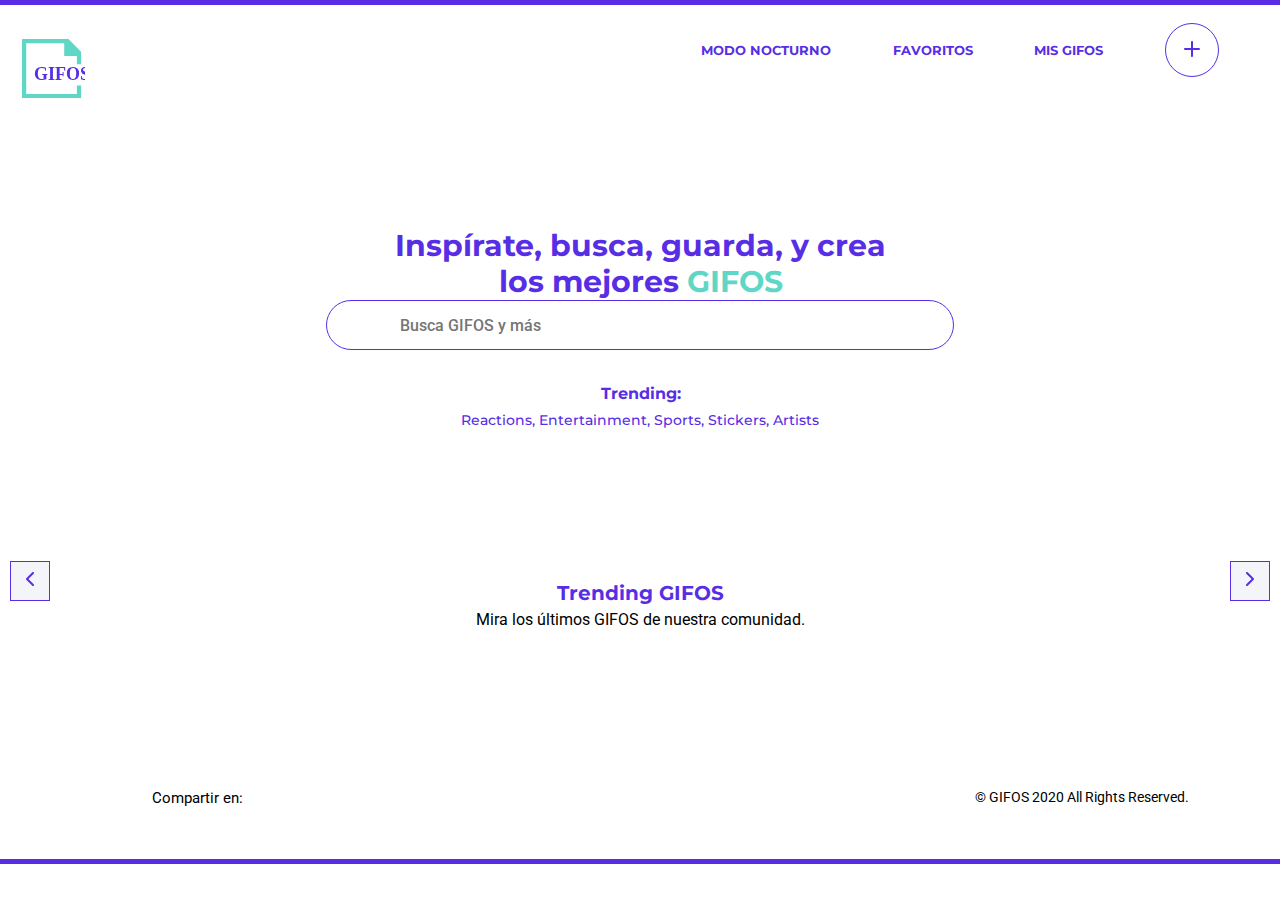
==== index.html @ 2b00434a "ya hice el link" ====
<!DOCTYPE html>
<html lang="en">

<head>
    <meta charset="UTF-8">
    <meta name="viewport" content="width=device-width, initial-scale=1.0">

    <link rel="stylesheet" href="estilos.css">

    <script src="https://kit.fontawesome.com/6322690388.js" crossorigin="anonymous"></script>

    <title>Gifos</title>
</head>


<body>
    <!-- header es el que tiene el logo y el boton para desplegar-lo hare con JS -->
    <header>
        <!-- Logo menu(GIFOS) -->
        <div class="contenedor3">
            <img id="logo" src="Assets/logo-mobile.svg" alt="logo" class="logo logo-padding" />

            <!-- menu hamburguesa -->
            <button id="mi-boton-menu" class="boton-menu boton-menu-padding " type="submit">
                <img id="hamburguesa" class="hamburguesa" src="Assets/burger.svg" alt="">
                <img id="cruz-menu" class="cruz-menu ocultar" src="Assets/button-close.svg" alt="">

            </button>
        </div>

        <nav class="menu ocultar " id="menu">

            <ul class="menu-link contenedor4">
                <li><a id="link-modo-nocturno" class="links-menu" href="">Modo Nocturno</a></li>
                <li><a id="link-favoritos" class="links-menu " href="">Favoritos</a></li>
                <li><a id="link-mis-gifos" class="links-menu " href="">Mis GIFOS</a></li>
                
                <button id="btn-crear-gifo" class="btn-crear-gifo"><img src="Assets/button-crear-gifo.svg" alt=""></button>
            </ul>
        </nav>
    </header>

    <!-- Este contenedor contiene flex // en flujo de tipo columna -->
    <section id="home-section" class="contenedor1 ">
        <h1 class="tipografia-home   tipografia-home-padding " id="titulo-principal">Inspírate, busca, guarda, y  crea <br> los mejores <span
                class="tipografia-home-1">GIFOS</span> </h1>

        <!-- imgen central -->
        <img class="imagen-central" src="Assets/ilustra_header.svg" alt="">


        <!-- buscador  o barra de busqueda -->
        <fieldset class="fieldset-busqueda fieldset-busqueda-padding">
            <form id="formulario" autocomplete="off">
                <!-- la barra de busqueda donde se escribe el texto -->
                <input class="autocomplete busqueda" id="busqueda" value="" type="text"
                    placeholder=" Busca GIFOS y más ">
                <i id="lupa" class="fas fa-search lupa"></i>

                <!-- El boton al que le pongo un logo -->
                <button class="boton-busqueda" id="btn">
                    <img id="lupa-derecha" class="lupa-derecha" src="Assets/icon-search.svg" alt="">
                    <img id="btn-borrar" class="ocultar btn-borrar" class="" src="Assets/button-close.svg" alt="">

                </button>
                <div id="busquedaautocompletar-lista" class="autocompletar-busquedas ocultar">
                    <div>
            </form>
        </fieldset>

        <div class="contenedor1 ">
            <h2 class="treding treding-padding ">Trending:</h2>
            <ul id =prueba class="trending-texto trendig-texto-padding">
            <li id="trend-01">Reactions,</li>
            <li id="trend-02">Entertainment,</li>
            <li id="trend-03">Sports,</li>
            <li id="trend-04">Stickers,</li>
            <li id="trend-05">Artists</li> 
        </ul>
        </div>

        <!-- Este H2, USO ESA ID Y CON JS MODIFICO EL CONTENIDO- EL CONTENIDO VA SER IGUAL A LO QUE SE BUSCA -->
        <h2 id="tipo-de-busqueda-titulo" class="tipo-de-busqueda-titulo tipo-de-busqueda-titulo-padding ocultar">
            <!-- aca va el texto que busque JS -->
        </h2>

        <div id="gifts" class="contenedor5">
            <!-- Aca abajo pongo los gift de las busquedas JS-->



        </div>
        <div id="mi-boton-ocultar" class="ocultar">
            <button class="mi-boton" id="mi-boton">VER MAS</button>
        </div>
        </div>
    </section>



    <section id="seccion-favoritos" class="contenedor1 ocultar seccion-favoritos">

        

        <!-- aca va la imagen del corazon verde -->
        <div class="corazon-verde-padding"><img src="Assets/icon-favoritos.svg" alt=""></div>

       
        <h1 class="favoritos-titulo favoritos-titulo-padding">Favoritos</h1>
        <div class="corazon-grande-favoritos corazon-grande-favoritos-ocultar"><img   class="corazon-grande-noc" src="Assets/icon-fav-sin-contenido.svg" alt="">

        </div>
        <div>
            <p class="texto-seccion-favoritos corazon-grande-favoritos-ocultar">"¡Guarda tu primer GIFO en  Favoritos 
            <br> para que se muestre aquí!"</p>
        </div>
        <div class="contenedor5" id="favoritos">
          


        </div>
        
        <div id="mi-boton-ocultar-f" class="ocultar">
            <button class="mi-boton" id="mi-boton">VER MAS</button>
        </div>


    </section>




    <section id="seccion-tus-gifos"  class="contenedor1 ocultar">
        <!-- aca va la imagen del corazon verde -->
        <div class="cara-verde-padding"><img src="Assets/icon-mis-gifos.svg" alt=""></div>

       
        <h1 class="tus-gifos-titulo tus-gifos-titulo-padding">Mis GIFOS</h1>
        <div id="cabeza-grande-tus-gifos" class="cabeza-grande-tus-gifos "><img class="cabeza-grande-tus-gifos-img-noc" src="Assets/icon-mis-gifos-sin-contenido.svg" alt="">

        </div>
        <div id="texto-seccion-cabeza-grande">
            <p class="texto-seccion-cabeza-grande cabeza-grande-tus-gifos-ocultar">¡Anímate a crear tu primer GIFO!</p>
        </div>
        <div class="contenedor5" id="mis-gifos">
          


        </div>
        
        <div id="mi-boton-ocultar-tus-gifos">
            <button class="mi-boton" id="mi-boton">VER MAS</button>
        </div>


    </section>

    <section id="seccion-busqueda-fallida"  class="contenedor1 ocultar">
        <!-- aca va la imagen del corazon verde -->

       
        <div class="ouch "><img src="Assets/icon-busqueda-sin-resultado.svg" alt="">

        </div>
        <div>
            <p class="texto-otra-busqueda">Intenta con otra búsqueda.</p>
        </div>
          
    </section>



    <section id="trendings" class="contenedor1 trendigns-section-estilos">

        <h3 class="treding-gifos trending-gifos-padding">
            Trending GIFOS
        </h3>
        <p class="ultimos-gifos ultimos-gifos-padding">
            Mira los últimos
            GIFOS de nuestra comunidad.
        </p>

        <!-- ACA PONGO LOS TRENDING GIFT -JS -->
        <div id="trend_container" class="contenedor6">
        </div>
        <button id="next" class="btn-next-previous"><img class="btn-next-img" src="Assets/button-right.svg" alt=""></button>

        <button id="previous"class="btn-next-previous" ><img class="btn-previous-img" src="Assets/button-left.svg" alt=""></button>

        </div>
        <!-- PRUEBA DE BOTONES -->
        <!-- <div class="foto contenedor-gift">
    <button class="boton-favoritos-corazon-activo"  id="btn-favoritos">
    <img class="boton-corazon-hover" src="Assets/icon-fav-hover.svg" alt="">

    <img class="boton-corazon" src="Assets/icon-fav-active.svg" alt=""> 
    </button>
    <button class="boton-descarga"  id="btn-descarga">
   
   
        <img src="Assets/icon-download.svg" alt="">
        </button>
        <button class="boton-agrandar"  id="btn-agrandar">
    
     <img src="Assets/icon-max.svg" alt="">
     </button> -->

        </div>
    </section>




    <section id="seccion-crear-gif" class="crear-gifos ocultar">
        
        <div class="donde-va-foto">
            <div class="div-1"></div>
            <div class="div-2"></div>
            <div class="div-3"></div>
            <div class="div-4"></div>
    
          
    
    
            <div class="contenedor-del-titulo-crear-tus-propios-gifos"><h2 id="estilo-titulo" class="estilo-titulo">Aquí podrás <br> crear tus propios  <span>GIFOS</span> </h2></div>
           <div class="contenedor-del-texto-crear-tus-propios-gifos"> <p id="crea-tu-gifo" class="crea-tu-gifo">¡Crea tu GIFO en sólo 3 pasos! <br> (sólo necesitas una cámara para grabar un video)</p></div>
           <div id="contenedor-imagen-camara ocultar" class="contenedor-imagen-camara ocultar">
            <div id="div-con-filtro" class="ocultar div-con-filtro"> 
    
            </div>
            <video id="video"  src=""></video> 
            </div> 
            <div id="cargando-gif" class="cargando-gif ocultar">
                <img class="loader" id="loader"  alt="">

                <h3 class="estamos-subiendo-tu-gifo" id="estamos-subiendo-tu-gifo">Estamos subiendo tu GIFO</h3>
                <div id="contenedor-botones-seccion-crear" class="contenedor-botones-seccion-crear">
                    <button id="descargar" class="boton-descarga" ><img src="Assets/icon-download.svg"></button>
                    <button id="boton-link" class="boton-link" ><img src="Assets/icon-link.svg"> <a id="link-gif" href=""></a></button>

                </div>

            </div>
        </div>
           <div class="contenedor-botones">
            <button id="btn-1" class="estilo-de-mis-botones">1</button>
            <button id="btn-2" class="estilo-de-mis-botones">2</button>
            <button id="btn-3"class="estilo-de-mis-botones">3</button>
            <!-- cronometro paso los valores por js-->
            <div class="cronometro ocultar" id="cronometro"> <h2 id="crono">00:00:00</h2></div>
            <div class="repetir-captura ocultar" id="repetir-captura"> <h2 id="repetir">REPETIR CAPTURA</h2></div>
    
        </div>
    
    
        <div class="borde-violeta-abajo"></div>
        <button id ="btn-comenzar" class="comenzar-grabar-subir-gifo">COMENZAR</button>
        <button id ="btn-grabar" class="comenzar-grabar-subir-gifo ocultar">GRABAR</button>
        <button id ="btn-finalizar" class="comenzar-grabar-subir-gifo ocultar">FINALIZAR</button>
        <button id ="btn-subir-gifo" class="comenzar-grabar-subir-gifo ocultar ">SUBIR GIFO</button>
    
        <div class="camara"><div class="gradiante"></div><img class="camara-img" src="Assets/camara.svg" alt=""></div>
    
        <div class="pelicula"><img class="pelicula-img" src="Assets/pelicula.svg" alt=""></div>
      
        
        
       
        
    </section>




    <footer class="contenedor1 footer-pc">
        <h4 class="compartir-en compartir-en-padding"> Compartir en: </h4>


        <ul class="contenedor2">
            <a class="footer-links" href="https://es-la.facebook.com/">
                <i class="fa fa-facebook icono-redes"></i>
            </a>

            <a class="footer-links" href="https://twitter.com/">
                <i class="fa fa-twitter icono-redes"></i>
            </a>

            <a class="footer-links" href="https://www.instagram.com/?hl=es">
                <i class="fa fa-instagram icono-redes"></i>
            </a>

        </ul>


        <h5 class="gifos-derechos-reservados gifos-derechos-reservados-padding">© GIFOS 2020 All Rights Reserved.</h5>
    </footer>

</body>
<!-- JAVA SCRIPT IMPORTADOS -->
<!-- Este es el codigo del menu del celular -->
<script src="js/menu-celular.js"></script>
<script src="js/buscador-giphy.js"></script>
<script src="js/trendigns.js"></script>
<script src="js/funcionalidad-botones-links.js"></script>
<script src="js/favoritos.js"></script>
<script src="https://www.WebRTC-Experiment.com/RecordRTC.js"></script>
<script src="js/cambio-mobible-desktop.js"></script>
<script src="js/seccion-grabar-gif.js"></script>
<script src="js/busqueda-tags.js"></script>
<script src="js/tus-gifos.js"></script>

<!--  FIN JAVA SCRIPT IMPORTADOS -->


</html>
---- estilos.css ----
/* Links variables */
@import url("https://fonts.googleapis.com/css2?family=Montserrat:wght@700&display=swap");
@import url("https://fonts.googleapis.com/css2?family=Roboto&display=swap");
* {
  margin: 0;
  padding: 0;
  border: 0;
}

.contenedor-botones-seccion-crear {
  width: 100%;
  height: 100%;
  position: relative;
}

.contenedor-botones-seccion-crear .boton-descarga {
  -webkit-transform: translate(800%, -580%);
          transform: translate(800%, -580%);
  position: absolute;
  z-index: 999;
}

.contenedor-botones-seccion-crear .boton-link {
  -webkit-transform: translate(680%, -580%);
          transform: translate(680%, -580%);
  position: absolute;
  z-index: 999;
}

.contenedor-botones-seccion-crear .boton-link #link-gif {
  position: absolute;
  -webkit-transform: translate(-80%, -25%);
          transform: translate(-80%, -25%);
  width: 100%;
  height: 100%;
  z-index: 1000;
}

.cruz-agrandar {
  background-color: transparent;
  outline: none;
  border: none;
  border-radius: 6px;
  width: 15.2px;
  height: 15.2px;
  margin-top: 10px;
  margin-right: 11px;
  z-index: 100;
  content: url("Assets/button-close.svg");
  cursor: pointer;
}

.al-agrandar {
  background-color: rgba(255, 255, 255, 0.9);
  z-index: 100001;
  height: 100%;
  width: 100%;
  position: fixed;
  top: 0;
  left: 0;
  display: -webkit-box;
  display: -ms-flexbox;
  display: flex;
  -webkit-box-pack: center;
      -ms-flex-pack: center;
          justify-content: center;
  -webkit-box-align: center;
      -ms-flex-align: center;
          align-items: center;
}

.al-agrandar .user-gifs {
  font-size: 16px;
  color: #000000;
  text-align: center;
  font-family: "Roboto", sans-serif;
  font-weight: 500;
  padding-bottom: 7px;
}

.al-agrandar .titulos-gifs {
  font-size: 16px;
  color: #000000;
  text-align: center;
  font-weight: 700;
}

.al-agrandar .imagen-agrandada-desktop {
  width: 740px;
  height: 305px;
  z-index: 20000;
  position: fixed;
}

body.dark {
  background-color: #37383C;
}

.contenedor-gift-trending .user-gifs {
  z-index: 2000;
  position: relative;
  width: 100%;
  font-family: "Roboto", sans-serif;
  font-weight: 700;
  font-size: 16px;
  display: -webkit-box;
  display: -ms-flexbox;
  display: flex;
  color: white;
  -ms-flex-item-align: start;
      align-self: flex-start;
  margin-bottom: 5px;
}

.contenedor-gift-trending .titulos-gifs {
  z-index: 2000;
  position: relative;
  width: 100%;
  font-family: "Roboto", sans-serif;
  font-weight: 700;
  font-size: 15px;
  color: white;
}

.contenedor-gift .user-gifs {
  z-index: 2000;
  position: relative;
  width: 100%;
  font-family: "Roboto", sans-serif;
  font-weight: 400;
  font-size: 16px;
  color: white;
  display: -webkit-box;
  display: -ms-flexbox;
  display: flex;
  -ms-flex-item-align: start;
      align-self: flex-start;
  padding-bottom: 4px;
  padding-left: 13px;
}

.contenedor-gift .titulos-gifs {
  z-index: 2000;
  position: relative;
  width: 100%;
  font-family: "Roboto", sans-serif;
  font-weight: 700;
  font-size: 16px;
  color: white;
  padding-left: 13px;
}

.dark .ouch img {
  content: url("/Assets/icon-busqueda-sin-resultado-noc.svg");
}

.dark .corazon-grande-noc {
  content: url("Assets/icon-fav-sin-contenido-noc.svg");
}

.dark .cabeza-grande-tus-gifos {
  content: url("Assets/icon-mis-gifos-sin-contenido-noc.svg");
}

.dark .tus-gifos-titulo {
  color: white;
}

.dark .favoritos-titulo {
  color: white;
}

.dark .mi-boton {
  border: none;
  border: 1px solid white;
  color: white;
  background-color: #37383C;
}

.dark .mi-boton:hover {
  background-color: white;
  color: black;
}

.dark .boton-busqueda {
  border: none;
  background-color: #37383C;
  outline: none;
  cursor: pointer;
}

.dark .boton-busqueda .btn-borrar {
  content: url("Assets/button-close-noc.svg");
}

.dark .lupa-derecha {
  content: url("Assets/icon-search-noc.svg");
  background-color: #37383C;
}

.dark .logo {
  content: url("Assets/logo-mobile-noc.svg");
}

.dark .cruz-menu {
  content: url("Assets/button-close-noc.svg");
}

.dark .hamburguesa {
  content: url("Assets/burger-noc.svg");
}

.dark footer {
  border-color: #000000;
}

.dark .boton-menu {
  background-color: #37383C;
}

@media only screen and (max-width: 1270px) {
  .trendigns-section-estilos .btn-next-previous {
    display: none;
  }
}

.dark .trendigns-section-estilos {
  background-color: #222326;
}

.trendigns-section-estilos .btn-next-previous {
  background-color: #f3f5f8;
  position: absolute;
  outline: none;
  width: 40px;
  height: 40px;
  border: 1px solid #572EE5;
}

.trendigns-section-estilos .btn-next-previous:hover {
  cursor: pointer;
  background-color: #572EE5;
}

.trendigns-section-estilos .btn-next-previous:hover .btn-next-img {
  content: url("Assets/button-right-hover.svg");
}

.trendigns-section-estilos .btn-next-previous:hover .btn-previous-img {
  content: url("Assets/button-left-hover.svg");
}

.trendigns-section-estilos #next {
  right: 200px;
}

.trendigns-section-estilos #previous {
  left: 200px;
}

.dark .trendigns-section-estilos .btn-next-previous {
  outline: none;
  width: 40px;
  height: 40px;
  border: 1px solid white;
  background-color: transparent;
}

.dark .trendigns-section-estilos .btn-next-previous .btn-next-img {
  content: url("Assets/button-right-hover.svg");
}

.dark .trendigns-section-estilos .btn-next-previous .btn-previous-img {
  content: url("Assets/button-left-hover.svg");
}

.dark .trendigns-section-estilos .btn-next-previous:hover {
  background-color: white;
}

.dark .trendigns-section-estilos .btn-next-previous:hover .btn-next-img {
  content: url("Assets/button-right-noc.svg");
}

.dark .trendigns-section-estilos .btn-next-previous:hover .btn-previous-img {
  content: url("Assets/button-left-noc.svg");
}

.dark .compartir-en {
  color: #FFFFFF;
}

.dark .gifos-derechos-reservados {
  color: #FFFFFF;
}

.dark ul .footer-links {
  background-color: #37383C;
  color: #FFFFFF;
}

.dark input {
  background-color: #37383C;
  color: #FFFFFF;
}

.dark .fieldset-busqueda {
  border-color: white;
}

.foto {
  background-color: #c5aaaa;
  border: solid black;
  width: 243px;
  height: 187px;
}

.gift-posicion {
  position: absolute;
  width: 243px;
  height: 187px;
}

.boton-favoritos-corazon-activo {
  background-color: white;
  outline: none;
  border: none;
  border-radius: 6px;
  width: 32px;
  height: 32px;
  opacity: 0.6;
  margin-right: 11px;
  margin-top: 10px;
  z-index: 100;
}

.boton-favoritos-corazon-activo:hover {
  opacity: 1;
}

.boton-descarga {
  background-color: white;
  outline: none;
  border: none;
  border-radius: 6px;
  width: 32px;
  height: 32px;
  opacity: 0.6;
  margin-top: 10px;
  margin-right: 11px;
  z-index: 100;
}

.boton-descarga:hover {
  opacity: 1;
}

.boton-link {
  background-color: white;
  outline: none;
  border: none;
  border-radius: 6px;
  width: 32px;
  height: 32px;
  opacity: 0.6;
  margin-top: 10px;
  margin-right: 11px;
  z-index: 100;
}

.boton-link:hover {
  opacity: 1;
}

.boton-agrandar {
  background-color: white;
  outline: none;
  border: none;
  border-radius: 6px;
  width: 32px;
  height: 32px;
  opacity: 0.6;
  margin-top: 10px;
  margin-right: 11px;
  z-index: 100;
}

.boton-agrandar:hover {
  opacity: 1;
}

.lupa {
  float: left;
  padding-top: 5px;
  color: #9cafc3;
  padding-right: 14px;
  font-size: 20px;
  opacity: 0;
}

.ocultar {
  display: none !important;
}

.linea {
  width: 157px;
  border-top: 1px solid #9cafc3c2;
}

#logo {
  cursor: pointer;
}

.logo-padding {
  padding-top: 34px;
  padding-bottom: 17.2;
  padding-left: 22px;
}

.boton-menu-padding {
  padding-top: 52px;
  padding-right: 26px;
  padding-bottom: 34px;
}

.tipografia-home-padding {
  margin-top: 50px;
  padding-top: 7px;
  padding-left: 45px;
  padding-right: 44px;
}

.tipografia-home-padding br {
  display: none;
}

.imagen-central-padding {
  padding-top: 31px;
  padding-left: 51px;
  padding-right: 51px;
}

.fieldset-busqueda-padding {
  padding-right: 20px;
  padding-top: 15px;
  padding-bottom: 14px;
  padding-left: 55px;
}

.treding-padding {
  padding-top: 31px;
  padding-left: 70px;
  padding-right: 69px;
  padding-bottom: 2px;
}

.trendig-texto-padding {
  padding-bottom: 45px;
  padding-right: 75px;
  padding-left: 75px;
}

.tipo-de-busqueda-titulo-padding {
  padding-bottom: 38px;
  padding-top: 35px;
}

.treding-gifos-padding {
  padding-top: 46px;
  padding-bottom: 7px;
}

.ultimos-gifos-padding {
  padding-right: 21px;
  padding-left: 21px;
  padding-bottom: 32px;
}

.compartir-en-padding {
  padding-bottom: 21px;
}

.gifos-derechos-reservados-padding {
  padding-bottom: 23px;
  padding-top: 47.8;
}

.favoritos-titulo-padding {
  padding-bottom: 46px;
  padding-top: 7px;
}

.ouch {
  margin-top: 105px;
}

.corazon-verde-padding {
  padding-top: 12px;
}

.cara-verde-padding {
  padding-top: 12px;
}

.corazon-grande-favoritos {
  padding-top: 110px;
}

.tus-gifos-titulo-padding {
  padding-bottom: 46px;
  padding-top: 7px;
}

.texto-seccion-cabeza-grande {
  font-family: "Montserrat, sans-serif";
  font-size: 22px;
  color: #5ED7C6;
  text-align: center;
  line-height: 33px;
  font-weight: 700;
  padding-top: 24px;
}

header {
  border-top: 5px solid #572EE5;
  height: 85px;
  margin-bottom: 7px;
}

.dark header {
  border-top: 5px solid #000000;
}

.boton-menu {
  background-color: white;
  outline: none;
  border: none;
}

.menu {
  background: rgba(87, 46, 229, 0.9);
  width: 100%;
  position: absolute;
  z-index: 1000;
  -webkit-animation-name: alto-menu;
          animation-name: alto-menu;
  -webkit-animation-duration: 4s;
          animation-duration: 4s;
  -webkit-animation-fill-mode: forwards;
          animation-fill-mode: forwards;
}

.dark .menu {
  background-color: #000000;
}

.menu .menu-link li {
  list-style: none;
}

.menu .menu-link .links-menu {
  font-family: "Montserrat", sans-serif;
  font-size: 20px;
  color: #ffffff;
  text-align: center;
  line-height: 60px;
  text-decoration: none;
  position: relative;
}

.menu .menu-link .links-menu:active {
  color: #9cafc3;
}

.dark .menu .menu-link .links-menu:active {
  color: #9cafc3;
}

.links-menu:after {
  content: "";
  height: 1px;
  width: 40%;
  background: white;
  position: absolute;
  left: 30%;
  top: 30px;
}

/* ESTILOS DE TIPOGRAFIA */
.texto-otra-busqueda {
  font-family: Montserrat-Bold;
  font-size: 22px;
  color: #5ED7C6;
  text-align: center;
  line-height: 25px;
  font-weight: 900;
  margin-bottom: 149px;
  margin-top: 29px;
}

.texto-seccion-favoritos {
  font-family: "Montserrat, sans-serif";
  font-size: 22px;
  color: #5ED7C6;
  text-align: center;
  line-height: 33px;
  font-weight: 700;
  padding-top: 24px;
}

.tipografia-home {
  font-size: 30px;
  text-align: center;
  line-height: 36px;
  font-family: "Montserrat", sans-serif;
  color: #572EE5;
}

.dark .tipografia-home {
  color: #FFFFFF;
}

.tipografia-home-1 {
  font-size: 30px;
  color: #5ED7C6;
  text-align: center;
  line-height: 36px;
  font-family: "Montserrat", sans-serif;
}

.trending-texto {
  font-family: "Montserrat", sans-serif;
  font-weight: 500;
  font-size: 14px;
  color: #572EE5;
  text-align: center;
  line-height: 25px;
}

.dark .trending-texto {
  color: #FFFFFF;
}

.trending-texto li {
  display: inline;
}

.treding {
  font-family: "Montserrat", sans-serif;
  font-weight: 700;
  font-size: 16px;
  color: #572EE5;
  text-align: center;
  line-height: 25px;
}

.dark .treding {
  color: #FFFFFF;
}

.tipo-de-busqueda-titulo {
  font-family: "Montserrat", sans-serif;
  font-size: 25px;
  color: #572EE5;
  text-align: center;
  line-height: 40px;
  position: relative;
  border-top: #9cafc37e 1px solid;
  width: 157px;
}

.dark .tipo-de-busqueda-titulo {
  color: #FFFFFF;
}

.tipo-de-busqueda-titulo::first-letter {
  font-size: 130%;
  text-transform: uppercase;
}

.treding-gifos {
  font-family: "Montserrat", sans-serif;
  font-weight: 700;
  font-size: 20px;
  color: #572EE5;
  text-align: center;
  line-height: 30px;
  margin-top: 80px;
}

.dark .treding-gifos {
  color: #FFFFFF;
}

.ultimos-gifos {
  font-family: "Roboto", sans-serif;
  font-weight: 400;
  font-size: 16px;
  color: #000000;
  text-align: center;
  line-height: 23px;
}

.dark .ultimos-gifos {
  color: #FFFFFF;
}

.compartir-en {
  font-family: "Roboto", sans-serif;
  font-weight: 400;
  font-size: 15px;
  color: #000000;
  letter-spacing: 0;
}

.gifos-derechos-reservados {
  font-family: "Roboto", sans-serif;
  font-weight: 400;
  font-size: 14px;
  color: #000000;
  letter-spacing: 0;
  line-height: 20px;
}

.favoritos-titulo {
  font-family: "Montserrat", sans-serif;
  font-weight: 700;
  font-size: 20px;
  color: #572EE5;
  text-align: center;
  line-height: 30px;
}

.tus-gifos-titulo {
  font-family: "Montserrat", sans-serif;
  font-weight: 700;
  font-size: 20px;
  color: #572EE5;
  text-align: center;
  line-height: 30px;
}

/* FIN ESTILOS DE TIPOGRAFIA (Celular) */
.formulario-busqueda {
  width: 400px;
  margin: 0 auto;
}

.fieldset-busqueda {
  border-radius: 40px;
  border: solid 1px;
  border-color: #572EE5;
  font-family: ProximaNova-Regular;
  font-size: 16px;
  text-align: left;
  width: 334px;
}

.busqueda {
  border: none;
  font-family: "Roboto", sans-serif;
  font-weight: 500;
  font-size: 16px;
  color: #000000;
  text-align: left;
  outline: none;
  text-decoration: none;
  background-color: white;
  width: 215px;
  margin-right: 24px;
}

.boton-busqueda {
  border: none;
  background-color: white;
  outline: none;
  cursor: pointer;
}

.mi-boton {
  border: none;
  border: 1px solid #572EE5;
  font-family: "Montserrat", sans-serif;
  font-size: 13px;
  color: #572EE5;
  letter-spacing: 0;
  padding-bottom: 16px;
  padding-left: 32.5px;
  padding-right: 31.5px;
  padding-top: 18px;
  border-radius: 25px;
  border-radius: 25px;
  background-color: white;
  text-align: center;
  text-decoration: none;
  display: inline-block;
  cursor: pointer;
  outline: none;
  margin-top: 78px;
}

.mi-boton:hover {
  background-color: #572ee5;
  color: white;
}

.autocompletar-busquedas {
  position: relative;
  opacity: 0.5;
  border-top: 1px solid #9cafc3;
  z-index: 99;
  float: 0;
  right: 0;
  padding-top: 14px;
}

.autocompletar-busquedas div {
  font-family: "Roboto", sans-serif;
  font-size: 16px;
  color: #9cafc3;
  text-align: left;
  padding-bottom: 10px;
}

.autocompletar-busquedas div::before {
  font-family: "Font Awesome 5 Free";
  font-size: 20px;
  content: " \f002";
  font-weight: 900;
  margin-right: 14.5px;
}

.autocompletar-busquedas div:hover {
  background-color: #572EE5;
  border-radius: 20px;
  opacity: 0.5;
}

/* Estilos links */
.footer-links {
  list-style: none;
  background-color: white;
  color: #CDD6E0;
  padding-top: 24px;
  padding-bottom: 46px;
  padding-right: 19px;
  text-align: center;
}

.crear-gifos {
  display: -webkit-box;
  display: -ms-flexbox;
  display: flex;
  -webkit-box-pack: center;
      -ms-flex-pack: center;
          justify-content: center;
  -webkit-box-align: center;
      -ms-flex-align: center;
          align-items: center;
  -webkit-box-orient: vertical;
  -webkit-box-direction: normal;
      -ms-flex-flow: column;
          flex-flow: column;
}

.crear-gifos .cronometro {
  width: 200px;
  position: absolute;
  -webkit-transform: translate(314px, 5px);
          transform: translate(314px, 5px);
}

.crear-gifos .cronometro h2 {
  font-family: "Montserrat", sans-serif;
  font-size: 15px;
  color: #572ee5;
  letter-spacing: 0;
  text-align: center;
  line-height: 22px;
  font-weight: 700;
}

.crear-gifos .repetir-captura {
  -webkit-transform: translate(280px, 10px);
          transform: translate(280px, 10px);
  position: absolute;
}

.crear-gifos .repetir-captura h2 {
  font-size: 13px;
  color: #572ee5;
  letter-spacing: 0;
  text-align: center;
  font-family: Montserrat, sans-serif;
}

.crear-gifos .repetir-captura h2::before {
  content: "";
  width: 122px;
  height: 2px;
  border-bottom: 2px solid #5ed7c6;
  position: absolute;
  -webkit-transform: translate(6px, 14px);
          transform: translate(6px, 14px);
}

.crear-gifos .gradiante {
  width: 90px;
  height: 151px;
  width: 91px;
  height: 151px;
  background-image: linear-gradient(267deg, rgba(136, 243, 226, 0) 10%, #50e3c2 200%);
  -webkit-clip-path: polygon(0 45%, 100% 0, 100% 100%, 0 66%);
          clip-path: polygon(0 45%, 100% 0, 100% 100%, 0 66%);
  position: absolute;
  -webkit-transform: translate(124px, 0px);
  transform: translate(124px, 0px);
}

.crear-gifos .camara {
  position: absolute;
  -ms-flex-item-align: start;
  align-self: flex-start;
  -webkit-transform: translateY(-100px);
  transform: translate(118px, -100px);
}

.dark .crear-gifos .camara .camara-img {
  content: url("Assets/camara-modo-noc.svg");
}

.crear-gifos .pelicula {
  position: absolute;
  -webkit-transform: translate(477px, 140px);
          transform: translate(477px, 140px);
}

.dark .crear-gifos .pelicula .pelicula-img {
  content: url("Assets/pelicula-modo-noc.svg");
}

.crear-gifos .contenedor-botones {
  display: -webkit-box;
  display: -ms-flexbox;
  display: flex;
  -webkit-box-pack: center;
      -ms-flex-pack: center;
          justify-content: center;
  width: 688px;
  margin-top: 24px;
  margin-bottom: 19px;
}

.crear-gifos .contenedor-botones .estilo-de-mis-botones {
  width: 32px;
  height: 32px;
  border: 1px solid #572ee5;
  background-color: white;
  border-radius: 50%;
  margin-right: 26px;
  font-family: "Roboto", sans-serif;
  font-weight: 500;
  font-size: 18px;
  color: #572ee5;
  text-align: center;
}

.dark .crear-gifos .contenedor-botones .estilo-de-mis-botones {
  background-color: transparent;
  color: white;
  border: 1px solid white;
}

.crear-gifos .contenedor-botones .estilo-de-mis-botones-click {
  width: 32px;
  height: 32px;
  border: 1px solid #572ee5;
  background-color: #572ee5;
  border-radius: 50%;
  margin-right: 26px;
  font-family: "Roboto", sans-serif;
  font-weight: 500;
  font-size: 18px;
  color: white;
  text-align: center;
}

.dark .crear-gifos .contenedor-botones .estilo-de-mis-botones-click {
  background-color: white;
  color: black;
}

.crear-gifos .borde-violeta-abajo {
  background: #572ee5;
  border-radius: 10px;
  border: 2px solid #572ee5;
  width: 795.9px;
  height: 5px;
}

.dark .crear-gifos .borde-violeta-abajo {
  border: 2px solid black;
  background-color: black;
}

.crear-gifos .comenzar-grabar-subir-gifo {
  font-family: "Montserrat", sans-serif;
  font-size: 13px;
  color: #572ee5;
  font-weight: 700;
  letter-spacing: 0;
  text-align: center;
  height: 50px;
  width: 140px;
  border: 1px solid #572ee5;
  border-radius: 25px;
  border-radius: 25px;
  background-color: white;
  margin-top: 20px;
  margin-bottom: 26px;
  outline: none;
}

.crear-gifos .comenzar-grabar-subir-gifo:hover {
  background-color: #572ee5;
  color: white;
  outline: none;
}

.dark .crear-gifos .comenzar-grabar-subir-gifo {
  border: 1px solid white;
  color: white;
  background-color: #37383c;
}

.dark .crear-gifos .comenzar-grabar-subir-gifo:hover {
  background-color: white;
  outline: none;
  color: black;
}

.crear-gifos .donde-va-foto {
  width: 688px;
  height: 390px;
  border: 1px solid #572ee5;
  display: -webkit-box;
  display: -ms-flexbox;
  display: flex;
  -webkit-box-orient: vertical;
  -webkit-box-direction: normal;
      -ms-flex-flow: column;
          flex-flow: column;
  -webkit-box-pack: center;
      -ms-flex-pack: center;
          justify-content: center;
  -webkit-box-align: center;
      -ms-flex-align: center;
          align-items: center;
}

.crear-gifos .donde-va-foto .cargando-gif {
  position: absolute;
}

.crear-gifos .donde-va-foto .cargando-gif .loader {
  -webkit-transform: translate(90px, 0px);
          transform: translate(90px, 0px);
}

.crear-gifos .donde-va-foto .cargando-gif .estamos-subiendo-tu-gifo {
  margin-top: 10px;
  font-family: "Montserrat", sans-serif;
  font-size: 15px;
  color: #ffffff;
  text-align: center;
  font-weight: 700;
}

.crear-gifos .donde-va-foto .div-1 {
  width: 27px;
  height: 25px;
  position: absolute;
  -webkit-transform: translate(-311px, -159px);
          transform: translate(-311px, -159px);
  border-top: 1px solid #50e3c2;
  border-left: 1px solid #50e3c2;
}

.crear-gifos .donde-va-foto .div-2 {
  width: 27px;
  height: 25px;
  position: absolute;
  -webkit-transform: translate(311px, -159px);
          transform: translate(311px, -159px);
  border-top: 1px solid #50e3c2;
  border-right: 1px solid #50e3c2;
}

.crear-gifos .donde-va-foto .div-3 {
  width: 27px;
  height: 25px;
  -webkit-transform: translate(-311px, 164px);
          transform: translate(-311px, 164px);
  border-bottom: 1px solid #50e3c2;
  border-left: 1px solid #50e3c2;
  position: absolute;
}

.crear-gifos .donde-va-foto .div-4 {
  width: 27px;
  height: 25px;
  -webkit-transform: translate(311px, 164px);
          transform: translate(311px, 164px);
  border-bottom: 1px solid #50e3c2;
  border-right: 1px solid #50e3c2;
  position: absolute;
}

.crear-gifos .donde-va-foto .contenedor-imagen-camara {
  width: 480px;
  height: 320px;
  position: absolute;
}

.crear-gifos .donde-va-foto .contenedor-imagen-camara video {
  width: 480px;
  height: 320px;
}

.crear-gifos .donde-va-foto .contenedor-imagen-camara .div-con-filtro {
  width: 428px;
  -webkit-transform: translate(25px, 0px);
          transform: translate(25px, 0px);
  height: 320px;
  background-color: #572ee5;
  position: absolute;
  opacity: 0.6;
}

.crear-gifos .donde-va-foto .contenedor-del-titulo-crear-tus-propios-gifos {
  width: 100%;
}

.crear-gifos .donde-va-foto .contenedor-del-titulo-crear-tus-propios-gifos .estilo-titulo {
  font-family: "Montserrat", sans-serif;
  font-size: 25px;
  color: #572ee5;
  text-align: center;
  line-height: 35px;
}

.crear-gifos .donde-va-foto .contenedor-del-titulo-crear-tus-propios-gifos .estilo-titulo span {
  color: #50e3c2;
}

.crear-gifos .donde-va-foto .contenedor-del-texto-crear-tus-propios-gifos .crea-tu-gifo {
  font-family: "Roboto", sans-serif;
  font-weight: 600;
  font-size: 16px;
  color: #000000;
  text-align: center;
  line-height: 29px;
}

/*Fin estilos links */
footer {
  height: 196px;
  border-bottom: 5px solid #572EE5;
}

.contenedor1 {
  width: 100%;
  display: -webkit-box;
  display: -ms-flexbox;
  display: flex;
  -webkit-box-pack: center;
      -ms-flex-pack: center;
          justify-content: center;
  -webkit-box-align: center;
      -ms-flex-align: center;
          align-items: center;
  -webkit-box-orient: vertical;
  -webkit-box-direction: normal;
      -ms-flex-flow: column;
          flex-flow: column;
}

@media only screen and (max-width: 360px) {
  .contenedor1 .imagen-central {
    max-width: 100%;
  }
  .fieldset-busqueda-padding {
    padding-right: 12px;
    padding-left: 12px;
  }
}

.contenedor2 {
  width: 100%;
  display: -webkit-box;
  display: -ms-flexbox;
  display: flex;
  -webkit-box-pack: center;
      -ms-flex-pack: center;
          justify-content: center;
  -webkit-box-align: center;
      -ms-flex-align: center;
          align-items: center;
  -ms-flex-line-pack: center;
      align-content: center;
  -webkit-box-orient: horizontal;
  -webkit-box-direction: normal;
      -ms-flex-flow: row;
          flex-flow: row;
}

.contenedor3 {
  display: -webkit-box;
  display: -ms-flexbox;
  display: flex;
  width: 100%;
  -webkit-box-orient: horizontal;
  -webkit-box-direction: normal;
      -ms-flex-flow: row;
          flex-flow: row;
  -webkit-box-pack: justify;
      -ms-flex-pack: justify;
          justify-content: space-between;
}

.contenedor4 {
  width: 100%;
  display: -webkit-box;
  display: -ms-flexbox;
  display: flex;
  -webkit-box-align: center;
      -ms-flex-align: center;
          align-items: center;
  -webkit-box-orient: vertical;
  -webkit-box-direction: normal;
      -ms-flex-flow: column;
          flex-flow: column;
}

.agrandar-div-cont-btn-txt {
  width: 100%;
  height: 100%;
  display: -webkit-box;
  display: -ms-flexbox;
  display: flex;
  -webkit-box-orient: horizontal;
  -webkit-box-direction: reverse;
      -ms-flex-direction: row-reverse;
          flex-direction: row-reverse;
  margin: 0 auto;
  -ms-flex-pack: distribute;
      justify-content: space-around;
  background-color: transparent;
  z-index: 9000000;
  margin-bottom: 0;
  -ms-flex-item-align: end;
      align-self: flex-end;
}

.agrandar-div-cont-btn-txt .div_contenedor_texto {
  background-color: transparent;
  width: 100%;
  display: -ms-grid;
  display: grid;
  -ms-grid-rows: (1fr)[18];
      grid-template-rows: repeat(18, 1fr);
}

.agrandar-div-cont-btn-txt .div_contenedor_texto .user-gifs {
  -ms-grid-row: 16;
  grid-row: 16;
  text-align: center;
  font-family: 'Roboto', sans-serif;
  font-weight: 400;
  font-size: 15px;
  color: #000000;
  text-align: center;
}

.agrandar-div-cont-btn-txt .div_contenedor_texto .titulos-gifs {
  -ms-grid-row: 17;
  grid-row: 17;
  text-align: center;
  font-size: 16px;
  color: #000000;
  text-align: center;
  font-weight: 700;
}

.agrandar-div-cont-btn-txt .div-contenedor-botones {
  display: -ms-grid;
  display: grid;
  background-color: transparent;
  -ms-grid-rows: (1fr)[10];
      grid-template-rows: repeat(10, 1fr);
  -ms-grid-columns: (1fr)[10];
      grid-template-columns: repeat(10, 1fr);
  width: 50%;
}

.agrandar-div-cont-btn-txt .div-contenedor-botones .boton-favoritos-corazon-activo {
  -ms-grid-column: 2;
  grid-column: 2;
  -ms-grid-row: 9;
  grid-row: 9;
}

.agrandar-div-cont-btn-txt .div-contenedor-botones .boton-descarga {
  -ms-grid-column: 3;
  grid-column: 3;
  -ms-grid-row: 9;
  grid-row: 9;
}

.agrandar-div-cont-btn-txt .div-contenedor-botones .cruz-agrandar {
  -ms-grid-column: 8;
  grid-column: 8;
  -ms-grid-row: 2;
  grid-row: 2;
}

.contenedor5 {
  width: 98%;
  -webkit-box-pack: center;
      -ms-flex-pack: center;
          justify-content: center;
  display: -ms-grid;
  display: grid;
  -ms-grid-columns: 243px 243px;
      grid-template-columns: 243px 243px;
  grid-gap: 25px 21px;
  padding: 10px;
}

.contenedor-gift {
  width: 100%;
  display: -webkit-box;
  display: -ms-flexbox;
  display: flex;
  -webkit-box-pack: end;
      -ms-flex-pack: end;
          justify-content: flex-end;
  -webkit-box-align: start;
      -ms-flex-align: start;
          align-items: flex-start;
  -webkit-box-orient: horizontal;
  -webkit-box-direction: normal;
      -ms-flex-flow: row;
          flex-flow: row;
  width: 243px;
  height: 187px;
  background-color: #572EE5;
}

.contenedor-gift:hover .mi-imagen {
  mix-blend-mode: normal;
  opacity: 0.4;
}

.contenedor-gift .div-contenedor-botones-textos {
  width: 100%;
  height: 187px;
  display: -ms-grid;
  display: grid;
  -ms-grid-columns: 1fr 1fr;
      grid-template-columns: 1fr 1fr;
}

.contenedor-gift .div-contenedor-botones-textos .div-contenedor-botones {
  width: 100%;
  display: -webkit-box;
  display: -ms-flexbox;
  display: flex;
  -webkit-box-pack: end;
      -ms-flex-pack: end;
          justify-content: flex-end;
  -webkit-box-ordinal-group: 2;
      -ms-flex-order: 1;
          order: 1;
}

.contenedor-gift .div-contenedor-botones-textos .div_contenedor_texto {
  width: 100%;
  -webkit-box-ordinal-group: 1;
      -ms-flex-order: 0;
          order: 0;
  -ms-flex-item-align: end;
      align-self: flex-end;
}

.contenedor-gift-trending {
  width: 100%;
  display: -webkit-box;
  display: -ms-flexbox;
  display: flex;
  -webkit-box-pack: end;
      -ms-flex-pack: end;
          justify-content: flex-end;
  -webkit-box-align: start;
      -ms-flex-align: start;
          align-items: flex-start;
  -webkit-box-orient: horizontal;
  -webkit-box-direction: normal;
      -ms-flex-flow: row;
          flex-flow: row;
  width: 243px;
  height: 187px;
  margin-bottom: 131px;
  margin-top: 32px;
  margin-left: 22px;
  margin-right: 22px;
  background-color: #572EE5;
}

.contenedor-gift-trending:hover .mi-imagen {
  mix-blend-mode: normal;
  opacity: 0.4;
}

.contenedor-gift-trending .div-contenedor-botones-textos {
  width: 100%;
  height: 187px;
  display: -ms-grid;
  display: grid;
  -ms-grid-columns: 1fr 1fr;
      grid-template-columns: 1fr 1fr;
}

.contenedor-gift-trending .div-contenedor-botones-textos .div-contenedor-botones {
  width: 100%;
  display: -webkit-box;
  display: -ms-flexbox;
  display: flex;
  -webkit-box-pack: end;
      -ms-flex-pack: end;
          justify-content: flex-end;
  -webkit-box-ordinal-group: 2;
      -ms-flex-order: 1;
          order: 1;
}

.contenedor-gift-trending .div-contenedor-botones-textos .div_contenedor_texto {
  width: 100%;
  -webkit-box-ordinal-group: 1;
      -ms-flex-order: 0;
          order: 0;
  -ms-flex-item-align: end;
      align-self: flex-end;
}

.contenedor-gift-trending .div-contenedor-botones-textos .div_contenedor_texto .user-gifs {
  font-family: "Roboto", sans-serif;
  font-weight: 400;
  padding-left: 13px;
  padding-bottom: 4px;
}

.contenedor-gift-trending .div-contenedor-botones-textos .div_contenedor_texto .titulos-gifs {
  padding-left: 13px;
  font-family: "Roboto", sans-serif;
  font-weight: 700;
}

.contenedor6 {
  width: 100%;
  display: -webkit-box;
  display: -ms-flexbox;
  display: flex;
  -webkit-box-orient: horizontal;
  -webkit-box-direction: normal;
      -ms-flex-flow: row;
          flex-flow: row;
  -webkit-box-pack: center;
      -ms-flex-pack: center;
          justify-content: center;
  -webkit-box-align: center;
      -ms-flex-align: center;
          align-items: center;
  background-color: #f3f5f8;
}

.dark .contenedor6 {
  background-color: #222326;
}

i:hover {
  color: #572EE5;
}

@-webkit-keyframes alto-menu {
  from {
    height: 40%;
    display: none;
  }
  to {
    height: 100%;
    width: 100%;
  }
}

@keyframes alto-menu {
  from {
    height: 40%;
    display: none;
  }
  to {
    height: 100%;
    width: 100%;
  }
}

@media screen and (min-width: 768px) {
  header {
    border-top: 5px solid #572EE5;
    height: 90px;
    margin-bottom: 76px;
    width: 100%;
  }
  .dark header {
    border-top: 5px solid #000000;
  }
  header .contenedor3 {
    position: absolute;
  }
  header .contenedor3 .logo {
    z-index: 10000;
    content: url("Assets/logo-desktop.svg");
  }
  .dark header .contenedor3 .logo {
    content: url("Assets/logo-desktop-noc.svg");
  }
  header .menu {
    background-color: white;
    position: relative;
    height: 90px;
    display: -webkit-box;
    display: -ms-flexbox;
    display: flex;
    -webkit-box-pack: end;
        -ms-flex-pack: end;
            justify-content: flex-end;
  }
  .dark header .menu {
    background-color: #37383C;
  }
  header .menu .menu-link {
    display: -webkit-box;
    display: -ms-flexbox;
    display: flex;
    -webkit-box-pack: space-evenly;
        -ms-flex-pack: space-evenly;
            justify-content: space-evenly;
    -ms-flex-flow: wrap;
        flex-flow: wrap;
    background-color: white;
    position: absolute;
    width: 50%;
    height: 90px;
  }
  .dark header .menu .menu-link {
    background-color: #37383C;
  }
  header .menu .menu-link .btn-crear-gifo {
    background: #ffffff;
    border: 1px solid #572ee5;
    height: 54px;
    width: 54px;
    border-radius: 50%;
    outline: none;
  }
  header .menu .menu-link .btn-crear-gifo:hover {
    background-color: #572ee5;
    outline: none;
  }
  header .menu .menu-link .btn-crear-gifo:hover img {
    content: url("Assets/button-crear-gifo-noc.svg");
  }
  header .menu .menu-link .btn-crear-gifo:hover:active {
    background-color: #9cafc3;
    outline: none;
    border: solid #9cafc3 1px;
  }
  header .menu .menu-link .btn-crear-gifo:hover:active img {
    content: url("Assets/button-crear-gifo-noc.svg");
  }
  .dark header .menu .menu-link .btn-crear-gifo {
    border: 1px solid white;
    border-radius: 50%;
    background-color: #37383C;
  }
  .dark header .menu .menu-link .btn-crear-gifo img {
    content: url("Assets/button-crear-gifo-noc.svg");
  }
  .dark header .menu .menu-link .btn-crear-gifo:hover {
    background-color: white;
  }
  .dark header .menu .menu-link .btn-crear-gifo:hover img {
    content: url("Assets/button-crear-gifo-noc-hover.svg");
  }
  .dark header .menu .menu-link .btn-crear-gifo:active {
    background-color: #9cafc3;
    border: solid #9cafc3 1px;
  }
  .dark header .menu .menu-link .btn-crear-gifo:active img {
    content: url("Assets/button-crear-gifo-noc.svg");
  }
  header .menu .menu-link .links-menu {
    font-family: "Montserrat", sans-serif;
    font-weight: 700;
    font-size: 13px;
    color: #572ee5;
    letter-spacing: 0;
    text-align: center;
    text-transform: uppercase;
  }
  header .menu .menu-link .links-menu:after {
    content: "";
    height: 2px;
    width: 100%;
    background: transparent;
    position: absolute;
    left: 0;
    top: 20px;
  }
  header .menu .menu-link .links-menu:hover:after {
    content: "";
    height: 2px;
    width: 100%;
    background: #5ED7C6;
    position: absolute;
    left: 0;
    top: 20px;
  }
  .dark header .menu .menu-link .links-menu {
    color: white;
  }
  .fieldset-busqueda {
    border-radius: 40px;
    border: solid 1px;
    border-color: #572EE5;
    font-family: ProximaNova-Regular;
    font-size: 16px;
    text-align: left;
    width: 551px;
    display: -webkit-box;
    display: -ms-flexbox;
    display: flex;
    -webkit-box-pack: justify;
        -ms-flex-pack: justify;
            justify-content: space-between;
  }
  .fieldset-busqueda .boton-busqueda {
    border: none;
    background-color: transparent;
    outline: none;
    -webkit-transform: translate(1100%, 0px);
            transform: translate(1100%, 0px);
    cursor: pointer;
  }
  .fieldset-busqueda .boton-busqueda .btn-borrar {
    -webkit-transform: translate(500%, 0px);
            transform: translate(500%, 0px);
  }
  .tipografia-home-padding br {
    display: inline-block;
  }
  .tipografia-home-padding .fieldset-busqueda {
    border-radius: 40px;
    border: solid 1px;
    border-color: #572ee5;
    font-family: ProximaNova-Regular;
    font-size: 16px;
    text-align: left;
    width: 551px;
    display: -webkit-box;
    display: -ms-flexbox;
    display: flex;
    -webkit-box-pack: justify;
        -ms-flex-pack: justify;
            justify-content: space-between;
  }
  .tipografia-home-padding .fieldset-busqueda .boton-busqueda {
    border: none;
    background-color: white;
    outline: none;
    -webkit-transform: translate(1100%, 0px);
            transform: translate(1100%, 0px);
    cursor: pointer;
  }
  .tipografia-home-padding .fieldset-busqueda .boton-busqueda .btn-borrar {
    -webkit-transform: translate(500%, 0px);
            transform: translate(500%, 0px);
  }
  .trendigns-section-estilos #previous {
    left: 10px;
  }
  .trendigns-section-estilos #next {
    right: 10px;
  }
  .trendigns-section-estilos .contenedor-gift-trending {
    width: 100%;
    display: -webkit-box;
    display: -ms-flexbox;
    display: flex;
    -webkit-box-pack: end;
        -ms-flex-pack: end;
            justify-content: flex-end;
    -webkit-box-align: start;
        -ms-flex-align: start;
            align-items: flex-start;
    -webkit-box-orient: horizontal;
    -webkit-box-direction: normal;
        -ms-flex-flow: row;
            flex-flow: row;
    width: 357px;
    height: 275px;
    margin-bottom: 131px;
    margin-top: 32px;
    margin-left: 22px;
    margin-right: 22px;
    background-color: #572EE5;
  }
  .trendigns-section-estilos .contenedor-gift-trending .gift-posicion {
    position: absolute;
    width: 357px;
    height: 275px;
  }
  .trendigns-section-estilos .contenedor-gift-trending:hover .mi-imagen {
    mix-blend-mode: normal;
    opacity: 0.4;
  }
  .autocompletar-busquedas {
    position: relative;
    opacity: 0.5;
    border-top: 1px solid #9cafc3;
    z-index: 99;
    float: 0;
    right: 0;
    padding-top: 14px;
    width: 470px;
  }
  .contenedor5 {
    width: 100%;
    -webkit-box-pack: center;
        -ms-flex-pack: center;
            justify-content: center;
    display: -ms-grid;
    display: grid;
    -ms-grid-columns: 243px 243px 243px 243px;
        grid-template-columns: 243px 243px 243px 243px;
    grid-gap: 28px 29px;
    padding: 10px;
  }
  .treding-gifos {
    font-family: "Montserrat", sans-serif;
    font-weight: 700;
    font-size: 20px;
    color: #572EE5;
    text-align: center;
    line-height: 30px;
    margin-top: 80px;
  }
  .footer-pc {
    display: -webkit-box;
    display: -ms-flexbox;
    display: flex;
    -webkit-box-orient: horizontal;
    -webkit-box-direction: normal;
        -ms-flex-flow: row;
            flex-flow: row;
    -webkit-box-pack: start;
        -ms-flex-pack: start;
            justify-content: flex-start;
    -webkit-box-align: end;
        -ms-flex-align: end;
            align-items: flex-end;
  }
  .footer-pc .compartir-en-padding {
    padding-bottom: 52px;
    padding-left: 152px;
  }
  .footer-pc .gifos-derechos-reservados-padding {
    padding-bottom: 52px;
    padding-right: 158px;
    -webkit-transform: translate(143%, 0px);
            transform: translate(143%, 0px);
  }
  .footer-pc .contenedor2 {
    width: 200px;
  }
  .contenedor-gift {
    width: 260px;
    height: 200px;
  }
  .contenedor-gift .mi-imagen {
    width: 260px;
    height: 200px;
  }
}
/*# sourceMappingURL=estilos.css.map */
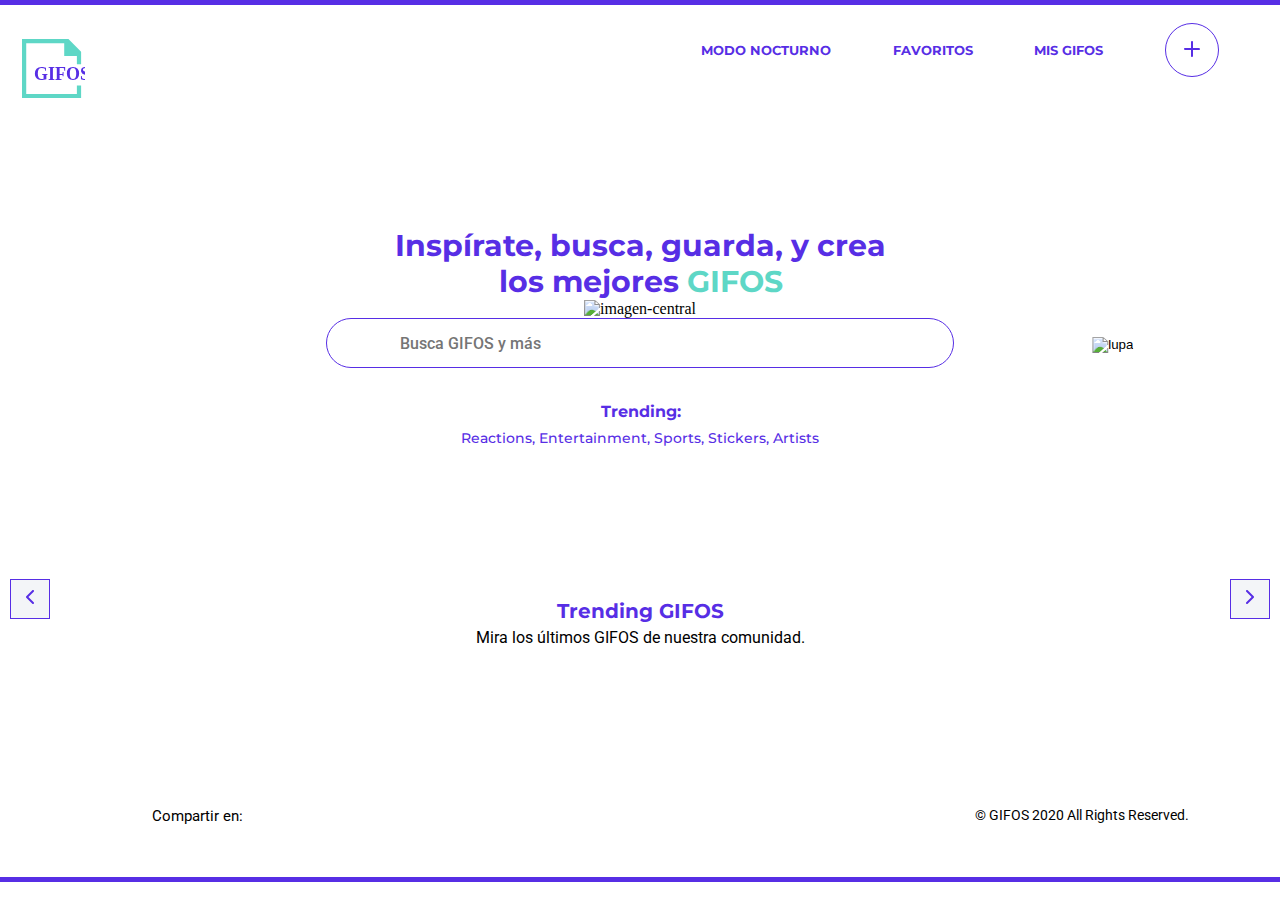
==== commit 91e35904: "arreglando cosas para poder entregar" ====
--- a/index.html
+++ b/index.html
@@ -18,12 +18,12 @@
     <header>
         <!-- Logo menu(GIFOS) -->
         <div class="contenedor3">
-            <img id="logo" src="Assets/logo-mobile.svg" alt="logo" class="logo logo-padding" />
+            <img  id="logo" src="Assets/logo-mobile.svg" alt="logo" class="logo logo-padding" />
 
             <!-- menu hamburguesa -->
             <button id="mi-boton-menu" class="boton-menu boton-menu-padding " type="submit">
-                <img id="hamburguesa" class="hamburguesa" src="Assets/burger.svg" alt="">
-                <img id="cruz-menu" class="cruz-menu ocultar" src="Assets/button-close.svg" alt="">
+                <img alt="burger" id="hamburguesa" class="hamburguesa" src="Assets/burger.svg" >
+                <img alt="cruz" id="cruz-menu" class="cruz-menu ocultar" src="Assets/button-close.svg" >
 
             </button>
         </div>
@@ -35,7 +35,7 @@
                 <li><a id="link-favoritos" class="links-menu " href="">Favoritos</a></li>
                 <li><a id="link-mis-gifos" class="links-menu " href="">Mis GIFOS</a></li>
                 
-                <button id="btn-crear-gifo" class="btn-crear-gifo"><img src="Assets/button-crear-gifo.svg" alt=""></button>
+              <li><button id="btn-crear-gifo" class="btn-crear-gifo"><img alt="crear-gifo" src="Assets/button-crear-gifo.svg" ></button></li>  
             </ul>
         </nav>
     </header>
@@ -46,7 +46,7 @@
                 class="tipografia-home-1">GIFOS</span> </h1>
 
         <!-- imgen central -->
-        <img class="imagen-central" src="Assets/ilustra_header.svg" alt="">
+        <img alt="imagen-central" class="imagen-central" src="Assets/ilustra_header.svg" >
 
 
         <!-- buscador  o barra de busqueda -->
@@ -59,12 +59,12 @@
 
                 <!-- El boton al que le pongo un logo -->
                 <button class="boton-busqueda" id="btn">
-                    <img id="lupa-derecha" class="lupa-derecha" src="Assets/icon-search.svg" alt="">
-                    <img id="btn-borrar" class="ocultar btn-borrar" class="" src="Assets/button-close.svg" alt="">
+                    <img alt="lupa" id="lupa-derecha" class="lupa-derecha" src="Assets/icon-search.svg" >
+                    <img alt="borrar" id="btn-borrar" class="ocultar btn-borrar"  src="Assets/button-close.svg" >
 
                 </button>
                 <div id="busquedaautocompletar-lista" class="autocompletar-busquedas ocultar">
-                    <div>
+                </div>
             </form>
         </fieldset>
 
@@ -103,11 +103,11 @@
         
 
         <!-- aca va la imagen del corazon verde -->
-        <div class="corazon-verde-padding"><img src="Assets/icon-favoritos.svg" alt=""></div>
+        <div class="corazon-verde-padding"><img alt="icono-fav" src="Assets/icon-favoritos.svg" ></div>
 
        
         <h1 class="favoritos-titulo favoritos-titulo-padding">Favoritos</h1>
-        <div class="corazon-grande-favoritos corazon-grande-favoritos-ocultar"><img   class="corazon-grande-noc" src="Assets/icon-fav-sin-contenido.svg" alt="">
+        <div class="corazon-grande-favoritos corazon-grande-favoritos-ocultar"><img alt="corazon-grande"  class="corazon-grande-noc" src="Assets/icon-fav-sin-contenido.svg" >
 
         </div>
         <div>
@@ -121,7 +121,7 @@
         </div>
         
         <div id="mi-boton-ocultar-f" class="ocultar">
-            <button class="mi-boton" id="mi-boton">VER MAS</button>
+            <button class="mi-boton" id="mi-boton-02">VER MAS</button>
         </div>
 
 
@@ -132,11 +132,11 @@
 
     <section id="seccion-tus-gifos"  class="contenedor1 ocultar">
         <!-- aca va la imagen del corazon verde -->
-        <div class="cara-verde-padding"><img src="Assets/icon-mis-gifos.svg" alt=""></div>
+        <div class="cara-verde-padding"><img alt="cara-verde" src="Assets/icon-mis-gifos.svg" ></div>
 
        
         <h1 class="tus-gifos-titulo tus-gifos-titulo-padding">Mis GIFOS</h1>
-        <div id="cabeza-grande-tus-gifos" class="cabeza-grande-tus-gifos "><img class="cabeza-grande-tus-gifos-img-noc" src="Assets/icon-mis-gifos-sin-contenido.svg" alt="">
+        <div id="cabeza-grande-tus-gifos" class="cabeza-grande-tus-gifos "><img class="cabeza-grande-tus-gifos-img-noc" src="Assets/icon-mis-gifos-sin-contenido.svg" >
 
         </div>
         <div id="texto-seccion-cabeza-grande">
@@ -149,7 +149,7 @@
         </div>
         
         <div id="mi-boton-ocultar-tus-gifos">
-            <button class="mi-boton" id="mi-boton">VER MAS</button>
+            <button class="mi-boton" id="mi-boton-03">VER MAS</button>
         </div>
 
 
@@ -159,7 +159,7 @@
         <!-- aca va la imagen del corazon verde -->
 
        
-        <div class="ouch "><img src="Assets/icon-busqueda-sin-resultado.svg" alt="">
+        <div class="ouch "><img src="Assets/icon-busqueda-sin-resultado.svg" >
 
         </div>
         <div>
@@ -183,27 +183,12 @@
         <!-- ACA PONGO LOS TRENDING GIFT -JS -->
         <div id="trend_container" class="contenedor6">
         </div>
-        <button id="next" class="btn-next-previous"><img class="btn-next-img" src="Assets/button-right.svg" alt=""></button>
-
-        <button id="previous"class="btn-next-previous" ><img class="btn-previous-img" src="Assets/button-left.svg" alt=""></button>
-
-        </div>
-        <!-- PRUEBA DE BOTONES -->
-        <!-- <div class="foto contenedor-gift">
-    <button class="boton-favoritos-corazon-activo"  id="btn-favoritos">
-    <img class="boton-corazon-hover" src="Assets/icon-fav-hover.svg" alt="">
-
-    <img class="boton-corazon" src="Assets/icon-fav-active.svg" alt=""> 
-    </button>
-    <button class="boton-descarga"  id="btn-descarga">
-   
-   
-        <img src="Assets/icon-download.svg" alt="">
-        </button>
-        <button class="boton-agrandar"  id="btn-agrandar">
-    
-     <img src="Assets/icon-max.svg" alt="">
-     </button> -->
+        <button id="next" class="btn-next-previous"><img class="btn-next-img" src="Assets/button-right.svg" ></button>
+
+        <button id="previous" class="btn-next-previous" ><img class="btn-previous-img" src="Assets/button-left.svg" ></button>
+
+        </div>
+      
 
         </div>
     </section>
@@ -231,12 +216,12 @@
             <video id="video"  src=""></video> 
             </div> 
             <div id="cargando-gif" class="cargando-gif ocultar">
-                <img class="loader" id="loader"  alt="">
+                <img class="loader" id="loader"  >
 
                 <h3 class="estamos-subiendo-tu-gifo" id="estamos-subiendo-tu-gifo">Estamos subiendo tu GIFO</h3>
                 <div id="contenedor-botones-seccion-crear" class="contenedor-botones-seccion-crear">
-                    <button id="descargar" class="boton-descarga" ><img src="Assets/icon-download.svg"></button>
-                    <button id="boton-link" class="boton-link" ><img src="Assets/icon-link.svg"> <a id="link-gif" href=""></a></button>
+                    <button id="descargar" class="boton-descarga" ><img alt="descarga" src="Assets/icon-download.svg"></button>
+                    <button id="boton-link" class="boton-link" ><img alt="link" src="Assets/icon-link.svg"> <a id="link-gif" href=""></a></button>
 
                 </div>
 
@@ -259,9 +244,9 @@
         <button id ="btn-finalizar" class="comenzar-grabar-subir-gifo ocultar">FINALIZAR</button>
         <button id ="btn-subir-gifo" class="comenzar-grabar-subir-gifo ocultar ">SUBIR GIFO</button>
     
-        <div class="camara"><div class="gradiante"></div><img class="camara-img" src="Assets/camara.svg" alt=""></div>
-    
-        <div class="pelicula"><img class="pelicula-img" src="Assets/pelicula.svg" alt=""></div>
+        <div class="camara"><div class="gradiante"></div><img alt="camara" class="camara-img" src="Assets/camara.svg" ></div>
+    
+        <div class="pelicula"><img alt="pelicula" class="pelicula-img" src="Assets/pelicula.svg" ></div>
       
         
         
--- a/estilos.css
+++ b/estilos.css
@@ -1,3 +1,4 @@
+/* hacer eso de despues el code validator */
 /* Links variables */
 @import url("https://fonts.googleapis.com/css2?family=Montserrat:wght@700&display=swap");
 @import url("https://fonts.googleapis.com/css2?family=Roboto&display=swap");
@@ -1325,7 +1326,7 @@
 }
 
 .contenedor5 {
-  width: 98%;
+  width: 97%;
   -webkit-box-pack: center;
       -ms-flex-pack: center;
           justify-content: center;
@@ -1745,7 +1746,7 @@
     width: 470px;
   }
   .contenedor5 {
-    width: 100%;
+    width: 97%;
     -webkit-box-pack: center;
         -ms-flex-pack: center;
             justify-content: center;
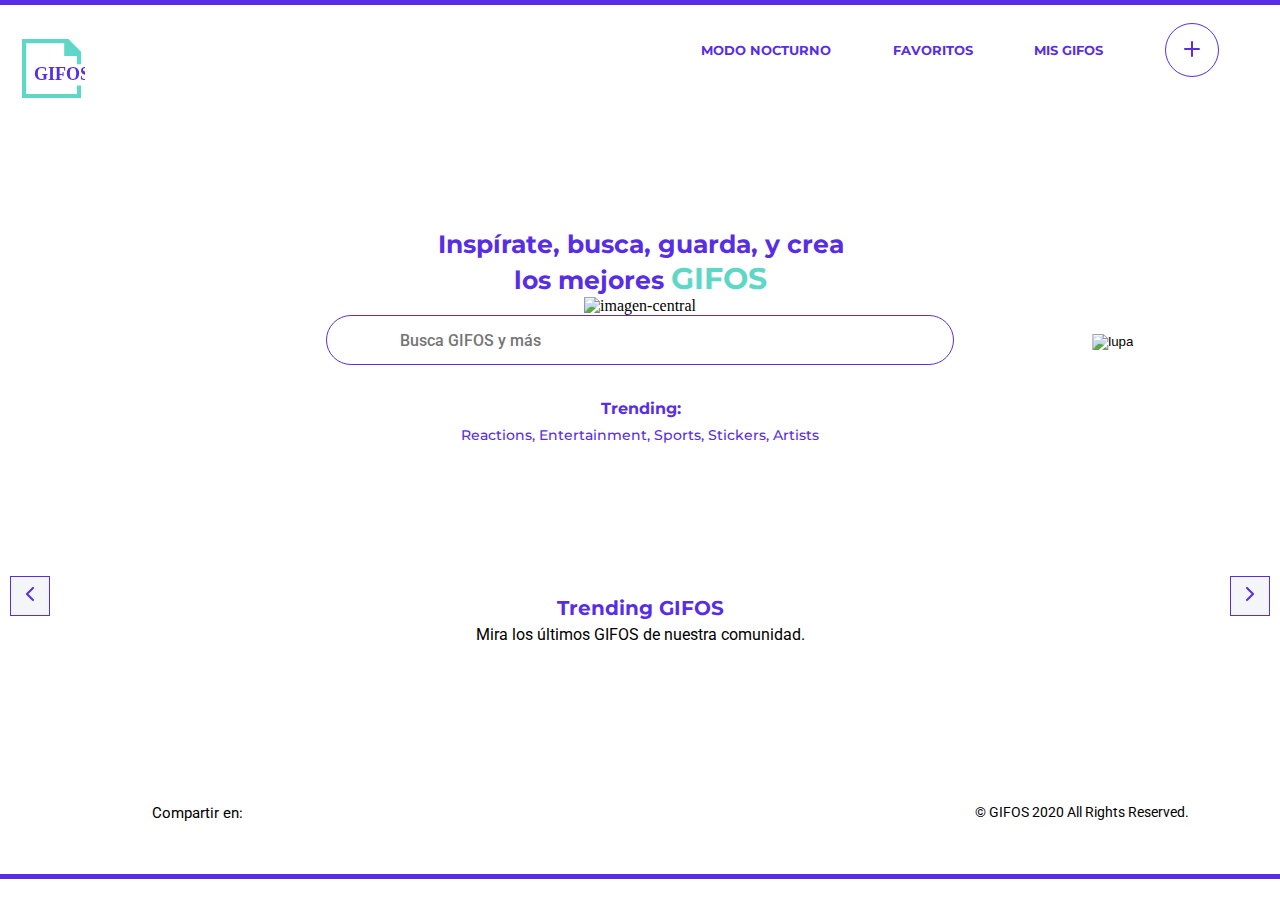
==== commit 3af90428: "TERMINANDO" ====
--- a/index.html
+++ b/index.html
@@ -136,7 +136,7 @@
 
        
         <h1 class="tus-gifos-titulo tus-gifos-titulo-padding">Mis GIFOS</h1>
-        <div id="cabeza-grande-tus-gifos" class="cabeza-grande-tus-gifos "><img class="cabeza-grande-tus-gifos-img-noc" src="Assets/icon-mis-gifos-sin-contenido.svg" >
+        <div id="cabeza-grande-tus-gifos" class="cabeza-grande-tus-gifos "><img alt="cabeza grande" class="cabeza-grande-tus-gifos-img-noc" src="Assets/icon-mis-gifos-sin-contenido.svg" >
 
         </div>
         <div id="texto-seccion-cabeza-grande">
@@ -148,7 +148,7 @@
 
         </div>
         
-        <div id="mi-boton-ocultar-tus-gifos">
+        <div id="mi-boton-ocultar-tus-gifos" class="ocultar">
             <button class="mi-boton" id="mi-boton-03">VER MAS</button>
         </div>
 
@@ -159,7 +159,7 @@
         <!-- aca va la imagen del corazon verde -->
 
        
-        <div class="ouch "><img src="Assets/icon-busqueda-sin-resultado.svg" >
+        <div class="ouch "><img alt="sin resultado" src="Assets/icon-busqueda-sin-resultado.svg" >
 
         </div>
         <div>
@@ -183,14 +183,12 @@
         <!-- ACA PONGO LOS TRENDING GIFT -JS -->
         <div id="trend_container" class="contenedor6">
         </div>
-        <button id="next" class="btn-next-previous"><img class="btn-next-img" src="Assets/button-right.svg" ></button>
-
-        <button id="previous" class="btn-next-previous" ><img class="btn-previous-img" src="Assets/button-left.svg" ></button>
-
-        </div>
+        <button id="next" class="btn-next-previous"><img alt="next" class="btn-next-img" src="Assets/button-right.svg" ></button>
+
+        <button id="previous" class="btn-next-previous" ><img alt="previous" class="btn-previous-img" src="Assets/button-left.svg" ></button>
+
       
 
-        </div>
     </section>
 
 
@@ -209,14 +207,14 @@
     
             <div class="contenedor-del-titulo-crear-tus-propios-gifos"><h2 id="estilo-titulo" class="estilo-titulo">Aquí podrás <br> crear tus propios  <span>GIFOS</span> </h2></div>
            <div class="contenedor-del-texto-crear-tus-propios-gifos"> <p id="crea-tu-gifo" class="crea-tu-gifo">¡Crea tu GIFO en sólo 3 pasos! <br> (sólo necesitas una cámara para grabar un video)</p></div>
-           <div id="contenedor-imagen-camara ocultar" class="contenedor-imagen-camara ocultar">
+           <div id="contenedor-imagen-camara" class="contenedor-imagen-camara ocultar">
             <div id="div-con-filtro" class="ocultar div-con-filtro"> 
     
             </div>
-            <video id="video"  src=""></video> 
+            <video id="video"></video> 
             </div> 
             <div id="cargando-gif" class="cargando-gif ocultar">
-                <img class="loader" id="loader"  >
+                <img class="loader" id="loader" alt="loader" >
 
                 <h3 class="estamos-subiendo-tu-gifo" id="estamos-subiendo-tu-gifo">Estamos subiendo tu GIFO</h3>
                 <div id="contenedor-botones-seccion-crear" class="contenedor-botones-seccion-crear">
@@ -230,7 +228,7 @@
            <div class="contenedor-botones">
             <button id="btn-1" class="estilo-de-mis-botones">1</button>
             <button id="btn-2" class="estilo-de-mis-botones">2</button>
-            <button id="btn-3"class="estilo-de-mis-botones">3</button>
+            <button id="btn-3" class="estilo-de-mis-botones">3</button>
             <!-- cronometro paso los valores por js-->
             <div class="cronometro ocultar" id="cronometro"> <h2 id="crono">00:00:00</h2></div>
             <div class="repetir-captura ocultar" id="repetir-captura"> <h2 id="repetir">REPETIR CAPTURA</h2></div>
@@ -261,7 +259,7 @@
         <h4 class="compartir-en compartir-en-padding"> Compartir en: </h4>
 
 
-        <ul class="contenedor2">
+        <div class="contenedor2">
             <a class="footer-links" href="https://es-la.facebook.com/">
                 <i class="fa fa-facebook icono-redes"></i>
             </a>
@@ -274,15 +272,14 @@
                 <i class="fa fa-instagram icono-redes"></i>
             </a>
 
-        </ul>
+        </div>
 
 
         <h5 class="gifos-derechos-reservados gifos-derechos-reservados-padding">© GIFOS 2020 All Rights Reserved.</h5>
     </footer>
 
 </body>
-<!-- JAVA SCRIPT IMPORTADOS -->
-<!-- Este es el codigo del menu del celular -->
+
 <script src="js/menu-celular.js"></script>
 <script src="js/buscador-giphy.js"></script>
 <script src="js/trendigns.js"></script>
@@ -294,7 +291,7 @@
 <script src="js/busqueda-tags.js"></script>
 <script src="js/tus-gifos.js"></script>
 
-<!--  FIN JAVA SCRIPT IMPORTADOS -->
+
 
 
 </html>--- a/estilos.css
+++ b/estilos.css
@@ -1,4 +1,3 @@
-/* hacer eso de despues el code validator */
 /* Links variables */
 @import url("https://fonts.googleapis.com/css2?family=Montserrat:wght@700&display=swap");
 @import url("https://fonts.googleapis.com/css2?family=Roboto&display=swap");
@@ -80,17 +79,17 @@
 }
 
 .al-agrandar .titulos-gifs {
-  font-size: 16px;
+  font-size: 15px;
   color: #000000;
   text-align: center;
   font-weight: 700;
 }
 
 .al-agrandar .imagen-agrandada-desktop {
-  width: 740px;
-  height: 305px;
   z-index: 20000;
   position: fixed;
+  width: 318px;
+  height: 190px;
 }
 
 body.dark {
@@ -128,16 +127,15 @@
   position: relative;
   width: 100%;
   font-family: "Roboto", sans-serif;
-  font-weight: 400;
+  font-weight: 700;
   font-size: 16px;
-  color: white;
   display: -webkit-box;
   display: -ms-flexbox;
   display: flex;
+  color: white;
   -ms-flex-item-align: start;
       align-self: flex-start;
-  padding-bottom: 4px;
-  padding-left: 13px;
+  margin-bottom: 5px;
 }
 
 .contenedor-gift .titulos-gifs {
@@ -146,9 +144,8 @@
   width: 100%;
   font-family: "Roboto", sans-serif;
   font-weight: 700;
-  font-size: 16px;
+  font-size: 15px;
   color: white;
-  padding-left: 13px;
 }
 
 .dark .ouch img {
@@ -312,14 +309,14 @@
 .foto {
   background-color: #c5aaaa;
   border: solid black;
-  width: 243px;
-  height: 187px;
+  width: 156px;
+  height: 120px;
 }
 
 .gift-posicion {
   position: absolute;
-  width: 243px;
-  height: 187px;
+  width: 156px;
+  height: 120px;
 }
 
 .boton-favoritos-corazon-activo {
@@ -610,9 +607,10 @@
 }
 
 .tipografia-home {
-  font-size: 30px;
-  text-align: center;
-  line-height: 36px;
+  font-size: 25px;
+  color: #572EE5;
+  text-align: center;
+  line-height: 33px;
   font-family: "Montserrat", sans-serif;
   color: #572EE5;
 }
@@ -1332,10 +1330,10 @@
           justify-content: center;
   display: -ms-grid;
   display: grid;
-  -ms-grid-columns: 243px 243px;
-      grid-template-columns: 243px 243px;
-  grid-gap: 25px 21px;
-  padding: 10px;
+  -ms-grid-columns: 156px 156px;
+      grid-template-columns: 156px 156px;
+  grid-gap: 21px 18px;
+  padding: 5px;
 }
 
 .contenedor-gift {
@@ -1353,14 +1351,15 @@
   -webkit-box-direction: normal;
       -ms-flex-flow: row;
           flex-flow: row;
-  width: 243px;
-  height: 187px;
+  width: 156px;
+  height: 120px;
   background-color: #572EE5;
-}
-
-.contenedor-gift:hover .mi-imagen {
-  mix-blend-mode: normal;
-  opacity: 0.4;
+  /* &:hover {
+        .mi-imagen {
+            mix-blend-mode: normal;
+            opacity: 0.4;
+        }
+    } */
 }
 
 .contenedor-gift .div-contenedor-botones-textos {
@@ -1409,18 +1408,19 @@
   -webkit-box-direction: normal;
       -ms-flex-flow: row;
           flex-flow: row;
-  width: 243px;
-  height: 187px;
+  width: 156px;
+  height: 120px;
   margin-bottom: 131px;
   margin-top: 32px;
   margin-left: 22px;
   margin-right: 22px;
   background-color: #572EE5;
-}
-
-.contenedor-gift-trending:hover .mi-imagen {
-  mix-blend-mode: normal;
-  opacity: 0.4;
+  /*  &:hover {
+        .mi-imagen {
+            mix-blend-mode: normal;
+            opacity: 0.4;
+        }
+    } */
 }
 
 .contenedor-gift-trending .div-contenedor-botones-textos {
@@ -1640,6 +1640,44 @@
   .dark header .menu .menu-link .links-menu {
     color: white;
   }
+  .al-agrandar {
+    background-color: rgba(255, 255, 255, 0.9);
+    z-index: 100001;
+    height: 100%;
+    width: 100%;
+    position: fixed;
+    top: 0;
+    left: 0;
+    display: -webkit-box;
+    display: -ms-flexbox;
+    display: flex;
+    -webkit-box-pack: center;
+        -ms-flex-pack: center;
+            justify-content: center;
+    -webkit-box-align: center;
+        -ms-flex-align: center;
+            align-items: center;
+  }
+  .al-agrandar .user-gifs {
+    font-size: 16px;
+    color: #000000;
+    text-align: center;
+    font-family: "Roboto", sans-serif;
+    font-weight: 500;
+    padding-bottom: 7px;
+  }
+  .al-agrandar .titulos-gifs {
+    font-size: 16px;
+    color: #000000;
+    text-align: center;
+    font-weight: 700;
+  }
+  .al-agrandar .imagen-agrandada-desktop {
+    width: 740px;
+    height: 305px;
+    z-index: 20000;
+    position: fixed;
+  }
   .fieldset-busqueda {
     border-radius: 40px;
     border: solid 1px;
@@ -1666,6 +1704,29 @@
   .fieldset-busqueda .boton-busqueda .btn-borrar {
     -webkit-transform: translate(500%, 0px);
             transform: translate(500%, 0px);
+  }
+  .contenedor-gift {
+    width: 100%;
+    display: -webkit-box;
+    display: -ms-flexbox;
+    display: flex;
+    -webkit-box-pack: end;
+        -ms-flex-pack: end;
+            justify-content: flex-end;
+    -webkit-box-align: start;
+        -ms-flex-align: start;
+            align-items: flex-start;
+    -webkit-box-orient: horizontal;
+    -webkit-box-direction: normal;
+        -ms-flex-flow: row;
+            flex-flow: row;
+    width: 156px;
+    height: 120px;
+    background-color: #572EE5;
+  }
+  .contenedor-gift:hover .mi-imagen {
+    mix-blend-mode: normal;
+    opacity: 0.4;
   }
   .tipografia-home-padding br {
     display: inline-block;
